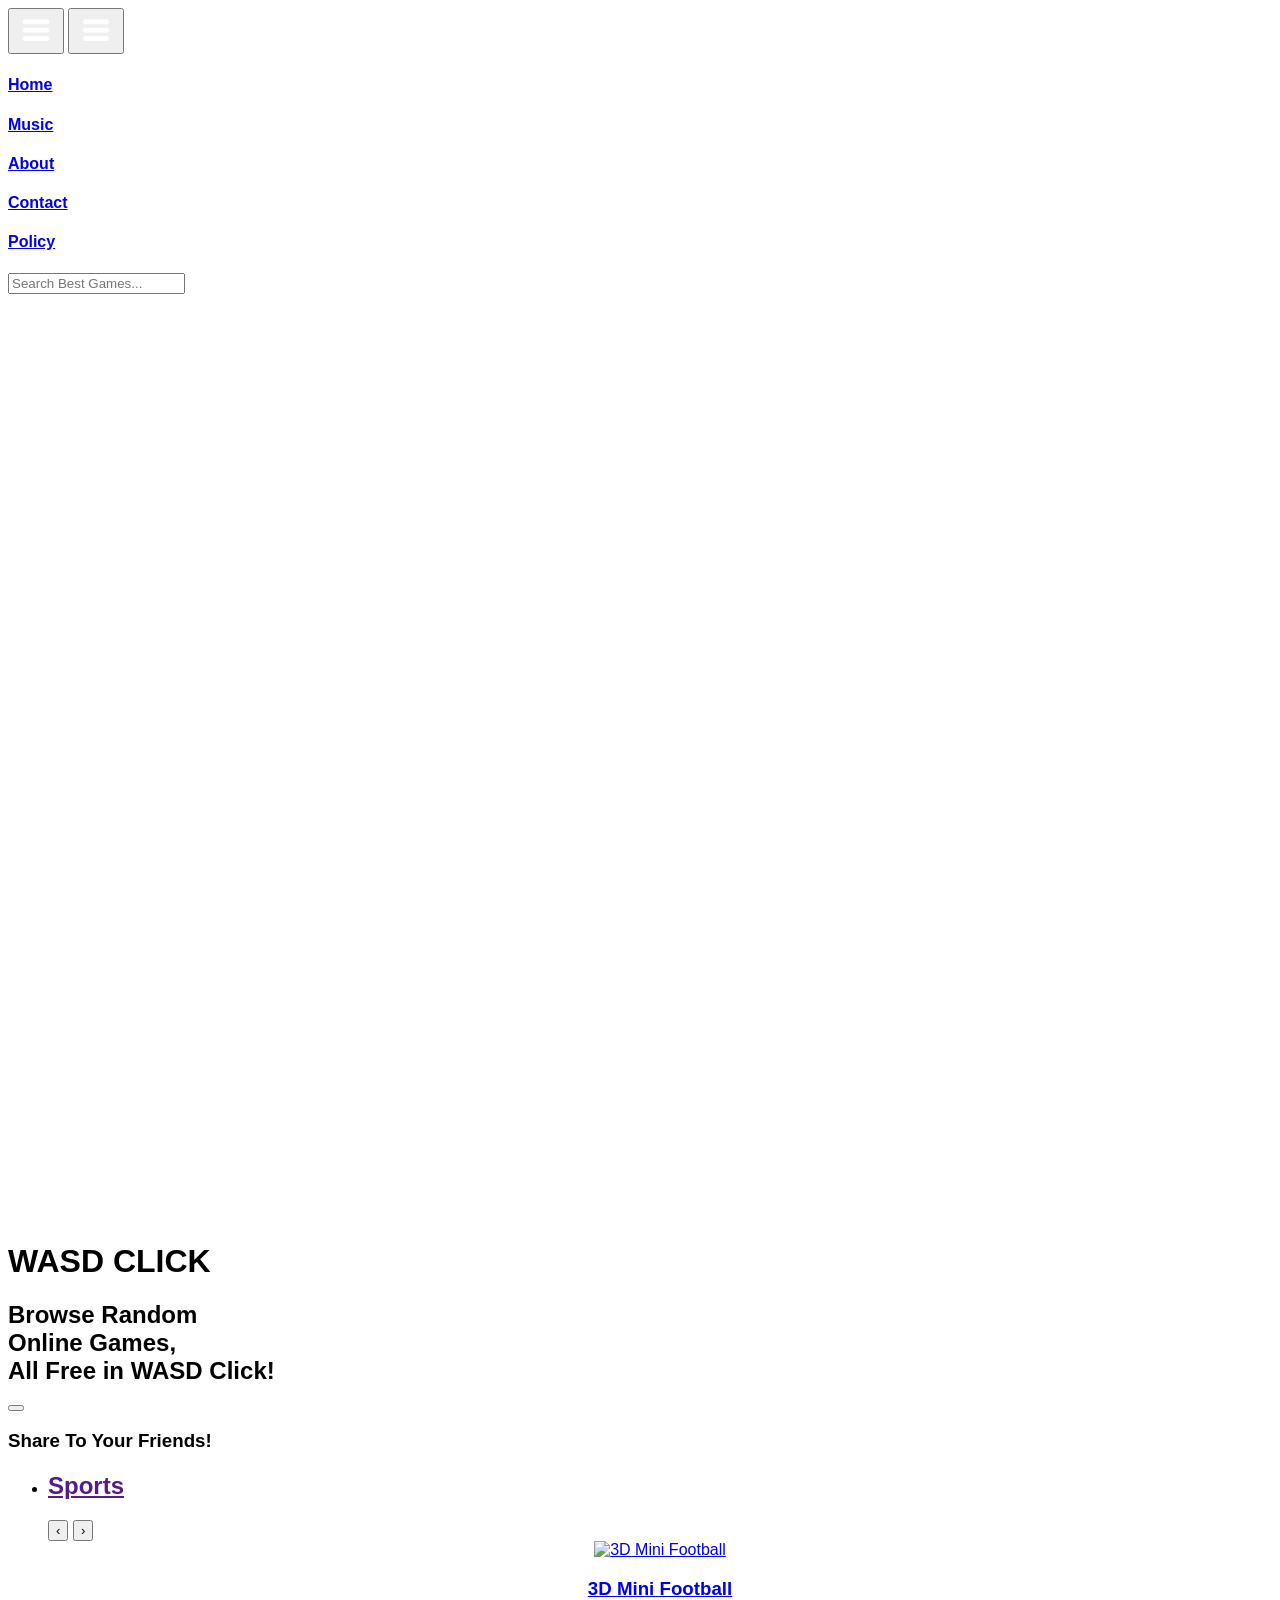
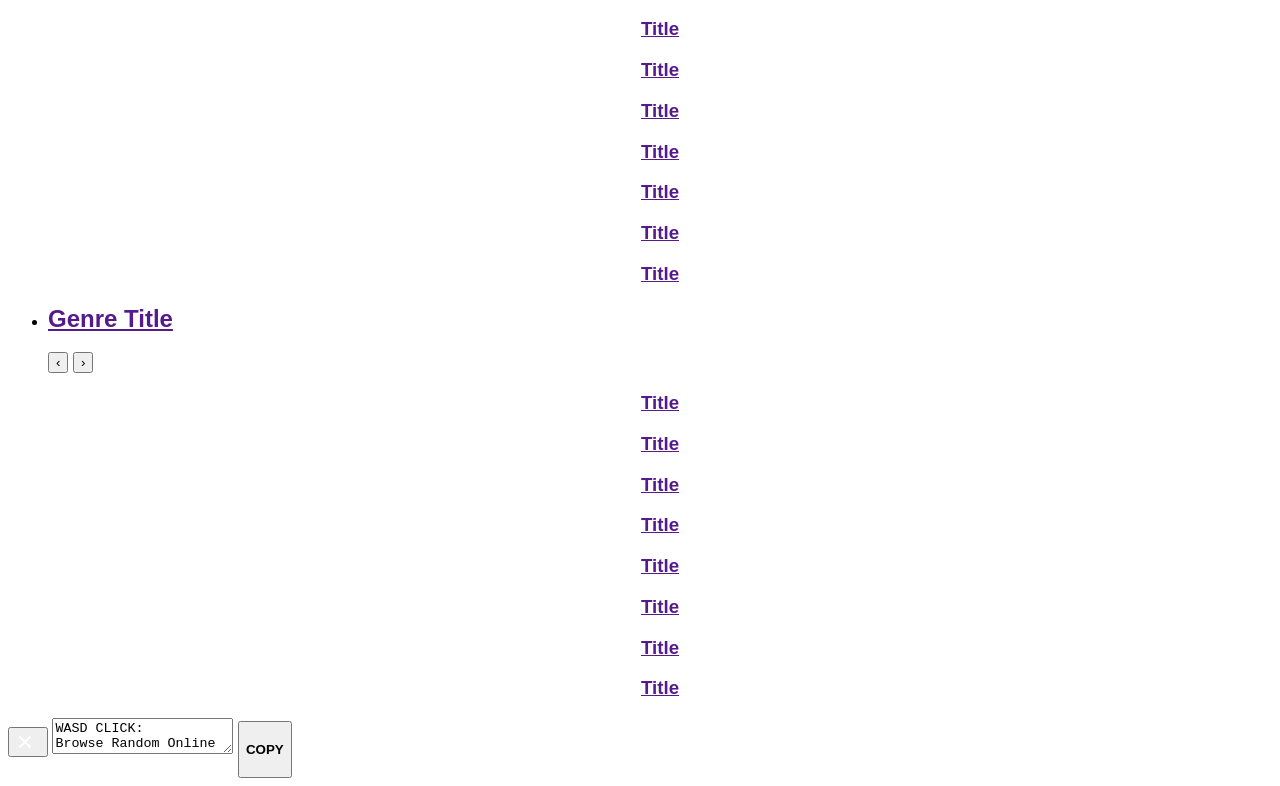
==== index.html @ 3191f293 "Portfolio Redirect" ====
<html style="font-family: Roboto, Arial, sans-serif;">
<body class="bgcolor" oncontextmenu="return false;">
  <head>
    <link rel="icon" type="image/png" sizes="16x16" href="logo_16x16.png">
    <link rel="icon" type="image/png" sizes="32x32" href="logo_32x32.png">
    
    <!-- High-Resolution / Mobile Device Icons -->
    <link rel="icon" type="image/png" sizes="192x192" href="logo_192x192.png">
    <link rel="apple-touch-icon" sizes="180x180" href="apple-touch-icon.png">
    <script async src="https://pagead2.googlesyndication.com/pagead/js/adsbygoogle.js?client=ca-pub-6690084170238497"
     crossorigin="anonymous"></script>
    </head>
<link href="Home.css" rel="stylesheet">
<script src="jquery.min.js"></script>
<!--<script src="https://ajax.googleapis.com/ajax/libs/jquery/3.7.1/jquery.min.js"></script>-->
<link rel="preconnect" href="https://fonts.googleapis.com">
<link rel="preconnect" href="https://fonts.gstatic.com" crossorigin>
<link href="https://fonts.googleapis.com/css2?family=Do+Hyeon&display=swap" rel="stylesheet">
<div class="topnav">
  <button type="button" class="navbtn"><svg class="spinIn" xmlns="http://www.w3.org/2000/svg" xmlns:xlink="http://www.w3.org/1999/xlink" width="40px" height="40px" viewBox="0 0 24 24" version="1.1">
    <g stroke="none" stroke-width="1" fill="none" fill-rule="evenodd">
        <rect opacity="0.9" fill="#ffffff" x="4" y="5" width="16" height="3" rx="1.5"/>
        <path d="M5.5,15 L18.5,15 C19.3284271,15 20,15.6715729 20,16.5 C20,17.3284271 19.3284271,18 18.5,18 L5.5,18 C4.67157288,18 4,17.3284271 4,16.5 C4,15.6715729 4.67157288,15 5.5,15 Z M5.5,10 L18.5,10 C19.3284271,10 20,10.6715729 20,11.5 C20,12.3284271 19.3284271,13 18.5,13 L5.5,13 C4.67157288,13 4,12.3284271 4,11.5 C4,10.6715729 4.67157288,10 5.5,10 Z" fill="#ffffff" opacity="0.9"/>
    </g>
</svg></button>
  <button type="button" class="navbtn1"><svg class="spinOut" xmlns="http://www.w3.org/2000/svg" xmlns:xlink="http://www.w3.org/1999/xlink" width="40px" height="40px" viewBox="0 0 24 24" version="1.1">
    <g stroke="none" stroke-width="1" fill="none" fill-rule="evenodd">
        <rect opacity="0.9" fill="#ffffff" x="4" y="5" width="16" height="3" rx="1.5"/>
        <path d="M5.5,15 L18.5,15 C19.3284271,15 20,15.6715729 20,16.5 C20,17.3284271 19.3284271,18 18.5,18 L5.5,18 C4.67157288,18 4,17.3284271 4,16.5 C4,15.6715729 4.67157288,15 5.5,15 Z M5.5,10 L18.5,10 C19.3284271,10 20,10.6715729 20,11.5 C20,12.3284271 19.3284271,13 18.5,13 L5.5,13 C4.67157288,13 4,12.3284271 4,11.5 C4,10.6715729 4.67157288,10 5.5,10 Z" fill="#ffffff" opacity="0.9"/>
    </g>
</svg></button>
  <div class="hid">
    <a class="active" href="/" id="home"><h4>Home</h4></a>
    <a href="Music/" id="music"><h4>Music</h4></a>
    <a href="About/" id="about"><h4>About</h4></a>
    <a href="Contact/" id="contact"><h4>Contact</h4></a>
    <a href="Privacy-Policy/"><h4>Policy</h4></a>
  </div>
  <input id="searchbar" type="text" name="search" onkeyup="search()" placeholder="Search Best Games...">
</div>
<div class="bg"></div>
<div class="bgblur"></div>
<iframe class="bgvid" id="ytplayer" src="https://www.youtube.com/embed/Hse_HTX6KGs?autoplay=1&controls=0&playlist=Hse_HTX6KGs&loop=1&showinfo=0&autohide=1&rel=0&mute=1" allow="autoplay" frameborder="0" height="928" width="210%"></iframe>
<div class="bgbot"></div>
<div class="homeRow">
  <h1 class="homePad" id="effect" onclick="activeEffect(this)">WASD CLICK<h1>
  <h2 class="homePad1">
    Browse Random<br>
    Online Games,<br>
    All Free in WASD Click!
  </h2>
  <button type="button" class="hidbtn"></button>
  <h3 class="homeShare">Share To Your Friends!</h3>
</div>
<ul id='listPlaylist'>
<li class="searchRow">
<div class="row" id="marginRow">
  <a target="_blank" href="" rel="noopener noreferrer">
    <h2 class="plytitle">Sports</h2>
  </a>
  <a class="btns">
    <button type="button" class="back" data-con="con" data-scroll="1286">&#8249</button>
    <button type="button" class="next" data-con="con" data-scroll="1286">&#8250</button>
  </a>
  <div class="container" id="con">
    <center>
      <div class="box">
        <div class="imgsize" ><a target="_blank" href="Games/Genre/Sports/" rel="noopener noreferrer">
		<img alt="3D Mini Football" class="imgsize" src="https://cdn2.y8.com/cloudimage/400761/file/w180h135_webp-795e8ada8dce8514a8b357b5318be4de.webp" /></div>
          <h3 class="title" id="marquee"><span>3D Mini Football</span></h3>
		</a>
      </div><div class="box">
        <div class="imgsize" ></div>
		<a target="_blank" href="" rel="noopener noreferrer">
          <h3 class="title" id="marquee"><span>Title</span></h3>
		</a>
      </div><div class="box">
        <div class="imgsize" ></div>
		<a target="_blank" href="" rel="noopener noreferrer">
          <h3 class="title" id="marquee"><span>Title</span></h3>
		</a>
      </div><div class="box">
        <div class="imgsize" ></div>
		<a target="_blank" href="" rel="noopener noreferrer">
          <h3 class="title" id="marquee"><span>Title</span></h3>
		</a>
      </div><div class="box">
        <div class="imgsize" ></div>
		<a target="_blank" href="" rel="noopener noreferrer">
          <h3 class="title" id="marquee"><span>Title</span></h3>
		</a>
      </div><div class="box">
        <div class="imgsize" ></div>
		<a target="_blank" href="" rel="noopener noreferrer">
          <h3 class="title" id="marquee"><span>Title</span></h3>
		</a>
      </div><div class="box">
        <div class="imgsize" ></div>
		<a target="_blank" href="" rel="noopener noreferrer">
          <h3 class="title" id="marquee"><span>Title</span></h3>
		</a>
      </div><div class="box">
        <div class="imgsize" ></div>
		<a target="_blank" href="" rel="noopener noreferrer">
          <h3 class="title" id="marquee"><span>Title</span></h3>
		</a>
      </div>
    </center>
  </div>
</div>
</li>
<li class="searchRow">
<div class="row" id="marginRow">
  <a target="_blank" href="" rel="noopener noreferrer">
    <h2 class="plytitle">Genre Title</h2>
  </a>
  <a class="btns">
    <button type="button" class="back" data-con="con1" data-scroll="1286">&#8249</button>
    <button type="button" class="next" data-con="con1" data-scroll="1286">&#8250</button>
  </a>
  <div class="container" id="con1">
    <center>
      <div class="box">
        <div class="imgsize" ></div>
		<a target="_blank" href="" rel="noopener noreferrer">
          <h3 class="title" id="marquee"><span>Title</span></h3>
		</a>
      </div><div class="box">
        <div class="imgsize" ></div>
		<a target="_blank" href="" rel="noopener noreferrer">
          <h3 class="title" id="marquee"><span>Title</span></h3>
		</a>
      </div><div class="box">
        <div class="imgsize" ></div>
		<a target="_blank" href="" rel="noopener noreferrer">
          <h3 class="title" id="marquee"><span>Title</span></h3>
		</a>
      </div><div class="box">
        <div class="imgsize" ></div>
		<a target="_blank" href="" rel="noopener noreferrer">
          <h3 class="title" id="marquee"><span>Title</span></h3>
		</a>
      </div><div class="box">
        <div class="imgsize" ></div>
		<a target="_blank" href="" rel="noopener noreferrer">
          <h3 class="title" id="marquee"><span>Title</span></h3>
		</a>
      </div><div class="box">
        <div class="imgsize" ></div>
		<a target="_blank" href="" rel="noopener noreferrer">
          <h3 class="title" id="marquee"><span>Title</span></h3>
		</a>
      </div><div class="box">
        <div class="imgsize" ></div>
		<a target="_blank" href="" rel="noopener noreferrer">
          <h3 class="title" id="marquee"><span>Title</span></h3>
		</a>
      </div><div class="box">
        <div class="imgsize" ></div>
		<a target="_blank" href="" rel="noopener noreferrer">
          <h3 class="title" id="marquee"><span>Title</span></h3>
		</a>
      </div>
    </center>
  </div>
</div>
</li>
</ul>
<div class="shareBox">
  <button type="button" class="closebtn"><svg xmlns="http://www.w3.org/2000/svg" xmlns:xlink="http://www.w3.org/1999/xlink" width="24px" height="24px" viewBox="3 0 24 24" version="1.1">
    <g stroke="none" stroke-width="1" fill="none" fill-rule="evenodd">
      <g transform="translate(12.000000, 12.000000) rotate(-45.000000) translate(-12.000000, -12.000000) translate(4.000000, 4.000000)" fill="#ffffff">
        <rect x="0" y="7" width="16" height="2" rx="1"/>
        <rect transform="translate(8.000000, 8.000000) rotate(-270.000000) translate(-8.000000, -8.000000) " x="0" y="7" width="16" height="2" rx="1"/>
      </g>
    </g>
  </svg></button>
  <textarea class="textBox" id="shareText" readonly>
WASD CLICK:
Browse Random Online Games,
All Free in WASD Click!
https://wasdclick.com</textarea>
  <button type="button" class="copybtn" value="Copy"><h4 class="copyText">COPY</h4></button>
</div>
<script type="text/javascript" src="Home.js"></script>
<script type="text/javascript" src="lite-yt-embed.js"></script>
<footer class="bottomnav"><script class="imgszize" async src="https://pagead2.googlesyndication.com/pagead/js/adsbygoogle.js?client=ca-pub-6690084170238497"
     crossorigin="anonymous"></script>
<!-- HorizontalAd1 -->
<ins class="adsbygoogle"
     style="display:block"
     data-ad-client="ca-pub-6690084170238497"
     data-ad-slot="3548360749"
     data-ad-format="auto"
     data-full-width-responsive="true"></ins>
<script>
     (adsbygoogle = window.adsbygoogle || []).push({});
</script></footer>
</body>
</html>
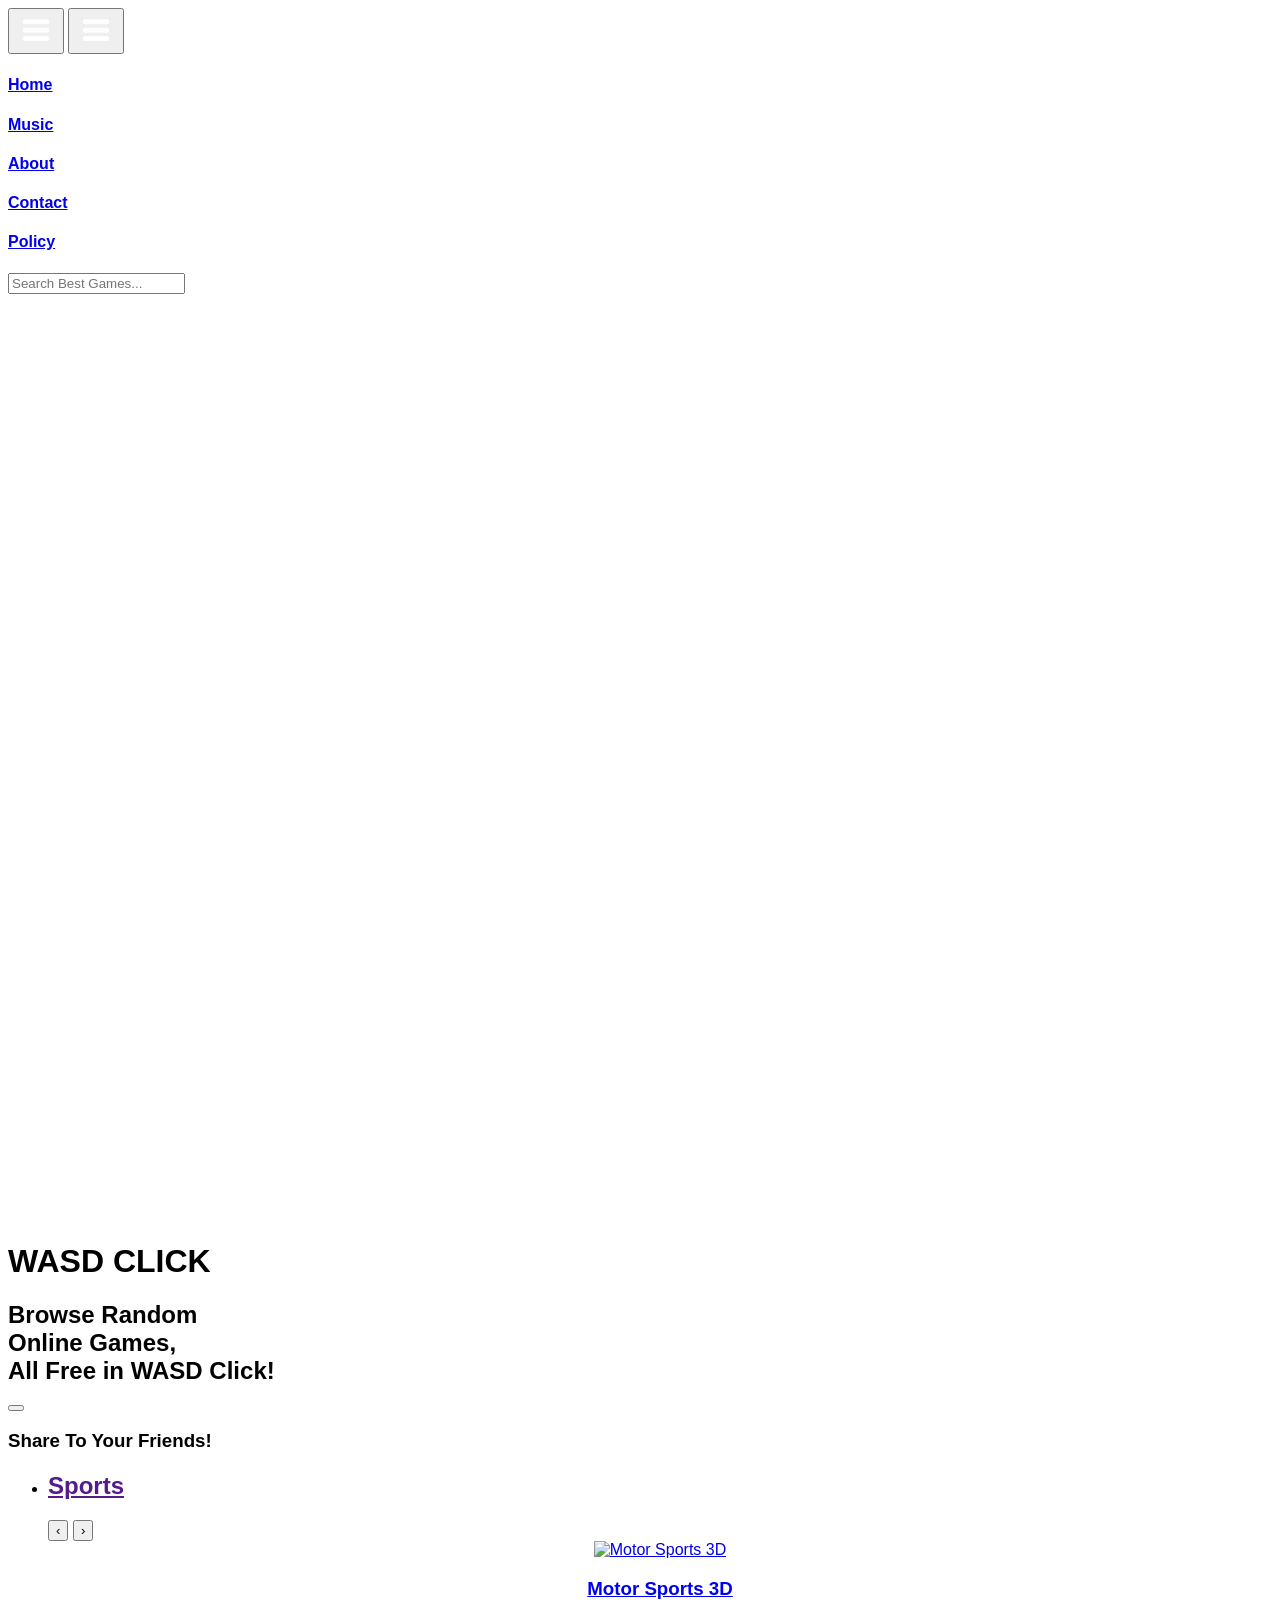
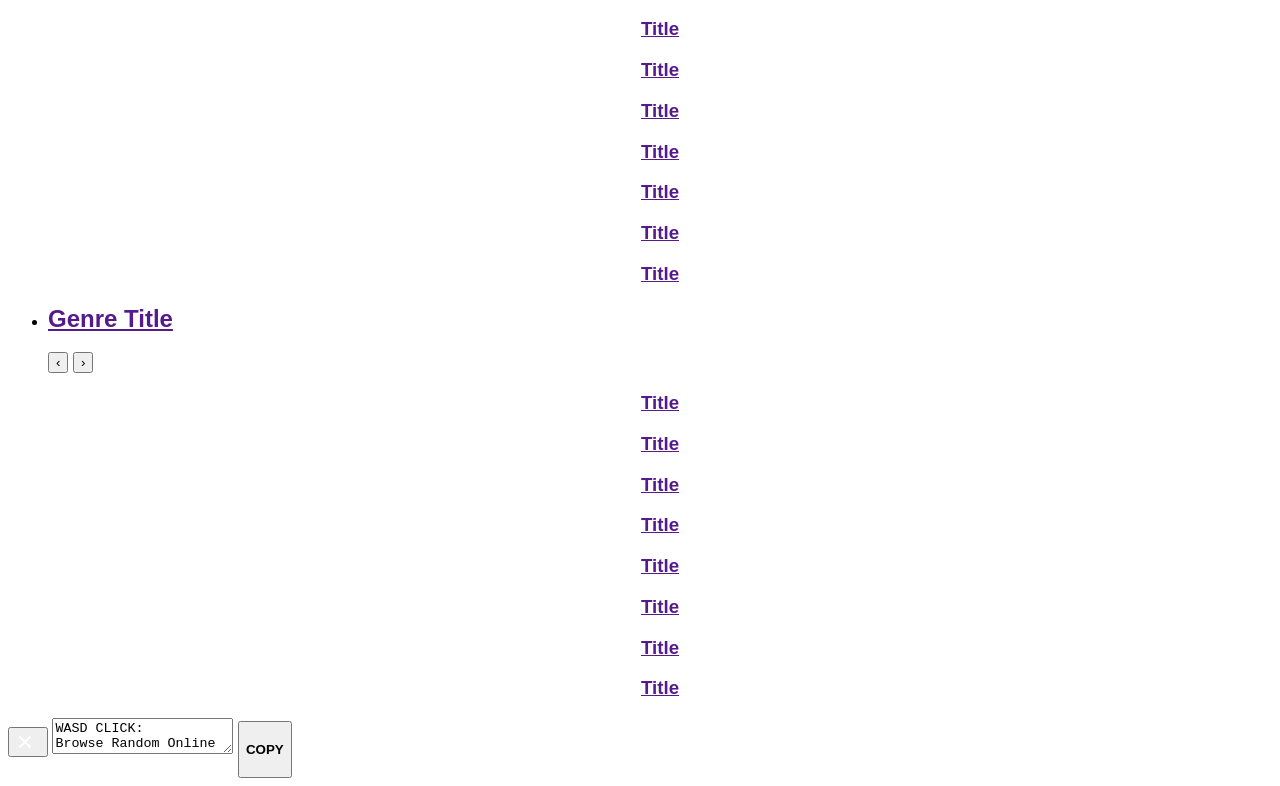
==== commit 03bf25f3: "Portfolio" ====
--- a/index.html
+++ b/index.html
@@ -66,8 +66,8 @@
     <center>
       <div class="box">
         <div class="imgsize" ><a target="_blank" href="Games/Genre/Sports/" rel="noopener noreferrer">
-		<img alt="3D Mini Football" class="imgsize" src="https://cdn2.y8.com/cloudimage/400761/file/w180h135_webp-795e8ada8dce8514a8b357b5318be4de.webp" /></div>
-          <h3 class="title" id="marquee"><span>3D Mini Football</span></h3>
+		<img alt="Motor Sports 3D" class="imgsize" src="" /></div>
+          <h3 class="title" id="marquee"><span>Motor Sports 3D</span></h3>
 		</a>
       </div><div class="box">
         <div class="imgsize" ></div>
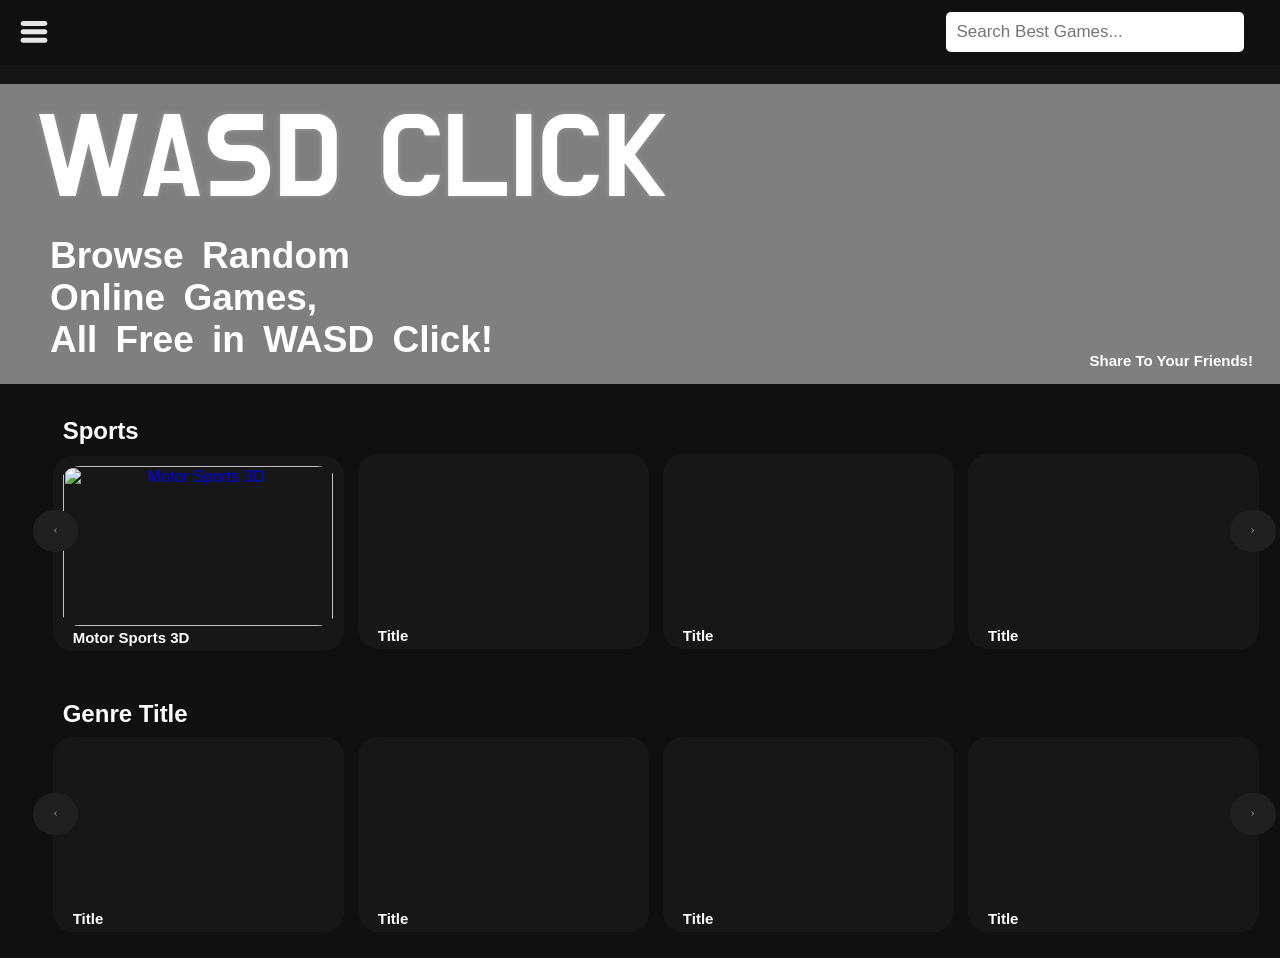
==== commit 1b7b2ddb: "Policy" ====
--- a/index.html
+++ b/index.html
@@ -34,7 +34,7 @@
     <a href="Music/" id="music"><h4>Music</h4></a>
     <a href="About/" id="about"><h4>About</h4></a>
     <a href="Contact/" id="contact"><h4>Contact</h4></a>
-    <a href="Privacy-Policy/"><h4>Policy</h4></a>
+    <a href="Privacy-Policy/" id="policy"><h4>Policy</h4></a>
   </div>
   <input id="searchbar" type="text" name="search" onkeyup="search()" placeholder="Search Best Games...">
 </div>
--- a/Home.css
+++ b/Home.css
@@ -0,0 +1,670 @@
+body {
+  overflow-x: hidden;
+  white-space: nowrap;
+  -ms-overflow-style: none;
+  scrollbar-width: none;
+}
+.topnav {
+  overflow: hidden;
+  background-color: #101010;
+  margin-left: -8px;
+  margin-top: -7px;
+  width: 101.1%;
+  transition: background-color .7s ease-in-out;
+  animation: fadeIn .25s;
+  position: fixed;
+  top: 7px;
+  z-index: 7;
+}
+.topnav:hover {
+  background-color: #131313;
+  transition: background-color .7s ease-in-out;
+}
+.topspace {
+	padding: 0px 50px;
+}
+.navbtn {
+  display: none;
+  background-color: #101010;
+  padding: 0px 14px;
+  border: 0px;
+  height: 65px;
+  float: left;
+  transition: background-color .7s ease-in-out;
+  position: relative;
+  z-index: 5;
+}
+.navbtn1 {
+  display: block;
+  background-color: #101010;
+  padding: 0px 14px;
+  border: 0px;
+  height: 65px;
+  float: left;
+  transition: background-color .7s ease-in-out;
+  position: relative;
+  z-index: 6;
+}
+.spinIn {
+  transform: rotate(0deg);
+  transition: transform .5s ease-in-out;
+}
+.spinOut {
+  transform: rotate(-180deg);
+  transition: transform .5s ease-in-out, margin-top .5s ease-in-out;
+  margin-top: -4px;
+}
+.topnav button:hover {
+  background-color: #151515;
+  transition: background-color .7s ease-in-out;
+}
+#home {
+  position: relative;
+  z-index: 4;
+  opacity: 0;
+  transition: all .5s ease-in-out;
+}
+#music {
+  position: relative;
+  z-index: 3;
+  opacity: 0;
+  transition: all .5s ease-in-out;
+}
+#about {
+  position: relative;
+  z-index: 2;
+  opacity: 0;
+  transition: all .5s ease-in-out;
+}
+#contact {
+  position: relative;
+  z-index: 1;
+  opacity: 0;
+  transition: all .5s ease-in-out;
+}
+#policy {
+  position: relative;
+  z-index: 1;
+  opacity: 0;
+  transition: all .5s ease-in-out;
+}
+/* Style the links inside the navigation bar */
+.topnav a {
+  float: left;
+  display: block;
+  color: white;
+  text-align: center;
+  padding: 0px 15px;
+  text-decoration: none;
+  font-size: 17px;
+  transition: background-color .7s ease-in-out;
+}
+.hid {
+  display: none;
+}
+.bgcolor {
+ background-color: #ffffff;
+}
+
+/* Change the color of links on hover */
+.topnav a:hover {
+  background-color: #202020;
+  color: white;
+  transition: background-color .7s ease-in-out;
+}
+
+/* Style the "active" element to highlight the current page */
+.topnav a.active {
+  background-color: #303030;
+  color: white;
+}
+.topnav a.active:hover {
+  background-color: #404040;
+  transition: background-color .7s ease-in-out;
+}
+/* Style the search box inside the navigation bar */
+.topnav input[type=text] {
+  float: right;
+  border-radius: 5px;
+  padding: 10px;
+  border: none;
+  margin-top: 12px;
+  margin-right: 50px;
+  font-size: 17px;
+  width: 23%;
+}
+
+#listPlaylist {
+    list-style: none;
+    padding: 0;
+    margin: 0;
+}
+/*
+mobile
+    width: 103.5%
+*/
+.searchRow {
+	width: 103.5%;
+	height: 290px;
+	position: relative;
+	background-color: #101010;
+	left: -8;
+	z-index: 2;
+	margin-bottom: -7px;
+	overflow-x: hidden;
+	-ms-overflow-style: none;
+	scrollbar-width: none;
+	animation: fadeIn 1.1s;
+	transition: opacity .7s ease-in-out, transform .7s ease-in-out, background-color .7s ease-in-out;
+}
+.searchRow:hover {
+	background-color: #121212;
+	transition: background-color .7s ease-in-out;
+}
+#marginRow {
+	width: 95%;
+	height: 270px;
+	margin-left: auto;
+	margin-right: auto;
+}
+/*
+li {
+  margin-bottom: -24.1%;
+  margin-left: -7px;
+}
+*/
+
+@keyframes fadeIn {
+    from {
+        opacity: 0;
+        transform: translateY(-10px);
+    }
+ 
+    to {
+        opacity: 1;
+        transform: translateY(0);
+    }
+}
+@keyframes slideFadeIn {
+    from {
+        opacity: 0;
+        transform: translateX(-20px);
+    }
+ 
+    to {
+        opacity: 1;
+        transform: translateX(0);
+    }
+}
+@keyframes shareSlideFadeIn {
+    from {
+        opacity: 0;
+        transform: translateX(20px);
+    }
+ 
+    to {
+        opacity: 1;
+        transform: translateX(0);
+    }
+}
+@keyframes shareSlideFadeOut {
+    from {
+        opacity: 1;
+        transform: translateX(0px);
+    }
+ 
+    to {
+        opacity: 0;
+        transform: translateX(20px);
+    }
+}
+@media screen and (max-width: 600px) {
+  .topnav {
+	height: 61px;
+  }
+  .topnav a {
+	padding: 0px 4.7%;
+	margin-bottom: 12px;
+	height: 61px;
+  }
+  .topnav input[type=text] {
+    float: none;
+    display: block;
+    text-align: left;
+    width: 85%;
+	height: 30px;
+    margin-left: 7.5%;
+    padding: 10px;
+	margin-top: 17px;
+  }
+  .topnav input[type=text] {
+    border: 1px solid #ccc;
+  }
+  .searchRow {
+	height: 180px;
+  }
+  .row {
+	height: 230px;
+  }
+/* js
+  .imgsize {
+	height: 120px;
+  }
+   .box {
+    height: 140px;
+  }
+*/
+   .box {
+    width: 47%;
+    height: 140px;
+  }
+  .btns button.back, .btns button.next {
+    margin-top: 17%;
+  }
+  .container {
+	overflow-x: auto;
+  }
+  .title {
+	width: 47%;
+	position: relative;
+  }
+}
+
+/* For PC */
+.bg {
+    position: absolute;
+    top: 0;
+    width: 102%;
+    height: 91px;
+    z-index: 2;
+    background-color: #151515;
+    margin-left: -8px;
+    margin-top: -7px;
+}
+.bgbot {
+    position: fixed;
+    top: 391;
+    width: 102%;
+    height: 768px;
+    z-index: 1;
+    background-color: #151515;
+    margin-left: -8px;
+    margin-top: -7px;
+}
+.bgvid {
+    position: fixed;
+    left: -50%;
+    top: -420px;
+    overflow-x: hidden;
+  	white-space: nowrap;
+	-ms-overflow-style: none;
+	scrollbar-width: none;
+	z-index: 1;
+	animation: fadeIn 1.1s;
+	transition: opacity .7s ease-in-out, transform .7s ease-in-out;
+}
+.bgblur {
+	background: rgba(0, 0, 0, 0.5);
+	width: 102%;
+	height: 351px;
+	position: absolute;
+	z-index: 2;
+	margin-left: -8px;
+	transition: opacity .7s ease-in-out, transform .7s ease-in-out;
+}
+.homerow {
+	width: 101.1%;
+	height: 300px;
+	position: relative;
+	left: 0;
+	z-index: 1;
+	margin-top: 84px;
+	margin-left: -8px;
+	z-index: 2;
+	animation: fadeIn 1.1s;
+	transition: opacity .7s ease-in-out, transform .7s ease-in-out;
+}
+.homePad {
+	text-align: left;
+    padding-top: 30px;
+	padding-left: 47px;
+	color: white;
+	font-size: 120px;
+	font-style: bold;
+	animation-delay: 2s;
+	animation: slideFadeIn 2s;
+	font-family: "Do Hyeon", sans-serif;
+    font-weight: 400;
+    font-style: normal;
+	position: relative;
+	z-index: 3;
+}
+@keyframes textColor {
+    0% { opacity: 30%; }
+	20% { opacity: 10%; }
+	40% { opacity: 100%; }
+	60% { opacity: 10%; }
+	80% { opacity: 100%; }
+	85% { opacity: 10%; }
+	90% { opacity: 30%; }
+	100% { opacity: 100%; }
+}
+.homePad:hover {
+	animation: textColor 2s, fadeIn 0s, slideFadeIn 0s;
+}
+#effect {
+  font-family: "Do Hyeon", sans-serif;
+  font-weight: 400;
+  font-style: normal;
+  padding-top: 1px;
+  padding-left: 37px;
+  color: white;
+  font-size: 120px;
+  font-style: bold;
+  cursor: pointer;
+  user-select: none;
+  text-shadow: 0 0 5px rgba(255, 255, 255, 0.2);
+}
+.effect-active {
+  animation: effect-shake 0.25s cubic-bezier(.25, .46, .45, .94) both, fadeIn 0s, slideFadeIn 0s, textColor .7s linear infinite;
+}
+#effect.effect-active::before,
+#effect.effect-active::after {
+  content: 'WASD CLICK';
+  position: absolute;
+  padding-top: 1px;
+  padding-left: 37px;
+  font-size: 120px;
+  font-style: bold;
+  width: 100%;
+  height: 100%;
+  background: transparent;
+}
+#effect.effect-active::before {
+  color: #ff0055;
+  left: -4px;
+  text-shadow: -2px 0 #ff0055;
+  animation: effect-slice-red 0.25s linear infinite;
+}
+#effect.effect-active::after {
+  color: #00ffff;
+  left: 4px;
+  text-shadow: 2px 0 #00ffff;
+  animation: effect-slice-cyan 0.25s linear infinite;
+}
+@keyframes effect-shake {
+  0% { transform: translate(0) skew(0deg); opacity: 1; }
+  10% { transform: translate(-8px, 4px) skew(-10deg); opacity: 0.8; }
+  15% { transform: translate(6px, -4px) skew(15deg) scaleY(1.1); opacity: 0.4; }
+  23% { transform: translate(0) skew(0deg); opacity: 1; }
+  45% { transform: translate(10px, 8px) skew(-20deg) scaleY(0.9); opacity: 0.3; }
+  50% { transform: translate(-12px, -6px) skew(25deg); opacity: 0.9; }
+  68% { transform: translate(0) skew(0deg); opacity: 1; }
+  75% { transform: translate(-4px, 5px) skew(-5deg); opacity: 0.5; }
+  85% { transform: translate(8px, -8px) skew(8deg) scaleX(1.2); opacity: 0.2; }
+  92% { transform: translate(-2px, 2px) skew(-3deg); opacity: 0.9; }
+  100% { transform: translate(0) skew(0deg); opacity: 1; }
+}
+@keyframes effect-slice-red {
+  0%   { clip-path: polygon(0 5%, 100% 5%, 100% 8%, 0 8%); }
+  15%  { clip-path: polygon(0 40%, 100% 40%, 100% 42%, 0 42%); }
+  30%  { clip-path: polygon(0 15%, 100% 15%, 100% 30%, 0 30%); }
+  45%  { clip-path: polygon(0 80%, 100% 80%, 100% 88%, 0 88%); }
+  60%  { clip-path: polygon(0 50%, 100% 50%, 100% 52%, 0 52%); }
+  75%  { clip-path: polygon(0 70%, 100% 70%, 100% 73%, 0 73%); }
+  90%  { clip-path: polygon(0 25%, 100% 25%, 100% 35%, 0 35%); }
+  100% { clip-path: polygon(0 90%, 100% 90%, 100% 95%, 0 95%); }
+}
+@keyframes effect-slice-cyan {
+  0%   { clip-path: polygon(0 30%, 100% 30%, 100% 32%, 0 32%); }
+  20%  { clip-path: polygon(0 75%, 100% 75%, 100% 85%, 0 85%); }
+  40%  { clip-path: polygon(0 5%, 100% 5%, 100% 12%, 0 12%); }
+  55%  { clip-path: polygon(0 60%, 100% 60%, 100% 62%, 0 62%); }
+  70%  { clip-path: polygon(0 45%, 100% 45%, 100% 55%, 0 55%); }
+  85%  { clip-path: polygon(0 20%, 100% 20%, 100% 23%, 0 23%); }
+  100% { clip-path: polygon(0 85%, 100% 85%, 100% 88%, 0 88%); }
+}
+.homePad1 {
+	text-align: left;
+    top: -45px;
+	padding-left: 50px;
+	margin-top: -35px;
+	color: white;
+	font-size: 37px;
+	font-style: bold;
+	word-spacing: 8px;
+	animation-delay: 4s;
+	animation: slideFadeIn 4s;
+	position: relative;
+	z-index: 3;
+}
+.homeShare {
+	position: absolute;
+	right: 25px;
+	text-align: right;
+	color: white;
+	padding-bottom: -70px;
+	margin-top: -85px;
+	font-size: 15px;
+	font-style: bold;
+	animation-delay: 5s;
+	animation: shareSlideFadeIn 4s;
+	position: relative;
+}
+.hidbtn {
+	display: block;
+	position: absolute;
+	right: 15px;
+	margin-top: -85px;
+	border: 0px;
+    width: 180px;
+    height: 35px;
+    border-radius: 8px;
+	z-index: 5;
+	opacity: 0;
+}
+.shareBox {
+    display: none;
+    margin-top: auto;
+	margin-bottom: auto;
+    width: 450px;
+    height: 212px;
+    background-color: #202020;
+    border-radius: 13px;
+	position: fixed;
+	top: 125;
+	right: 22;
+	z-index: 7;
+	transition: background-color .5s ease-in-out, transform .7s ease-in-out, opacity .7s ease-in-out;
+}
+.textBox {
+	display: block;
+    margin-top: 46px;
+	margin-bottom: auto;
+	margin-left: auto;
+	margin-right: auto;
+    width: 420px;
+    height: 120px;
+    background-color: #131313;
+    border-radius: 10px;
+	z-index: 7;
+	border: 0;
+	transition: background-color .5s ease-in-out;
+	text-align: left;
+	word-spacing: 7px;
+	font-size: 20px;
+	color: white;
+	padding-left: 25px;
+	padding-top: 14px;
+	overflow-y: hidden;
+    -ms-overflow-style: none;
+    scrollbar-height: none;
+	text-align: left;
+	resize: none;
+	white-space: pre;
+}
+.textBox:hover {
+	background-color: #171717;
+	transition: background-color .5s ease-in-out;
+}
+.copybtn {
+	display: block;
+	position: absolute;
+	right: 15px;
+    margin-top: 8px;
+	border: 0px;
+    width: 60px;
+    height: 30px;
+    background-color: #171717;
+    border-radius: 8px;
+	z-index: 7;
+	transition: background-color .5s ease-in-out;
+}
+.copybtn:hover {
+	background-color: #202020;
+	transition: background-color .5s ease-in-out;
+}
+.copyText {
+  color: white;
+  position: absolute;
+  margin-top: -7px;
+  margin-left: 5px;
+}
+.closebtn {
+	display: block;
+	position: absolute;
+	right: 15px;
+    margin-top: 8px;
+	border: 0px;
+    width: 30px;
+    height: 30px;
+    background-color: #171717;
+    border-radius: 8px;
+	z-index: 7;
+	transition: background-color .5s ease-in-out;
+}
+.closebtn:hover {
+	background-color: #202020;
+	transition: background-color .5s ease-in-out;
+}
+.row {
+	width: 100%;
+	height: 270px;
+	position: relative;
+	left: 0;
+	z-index: 1;
+	margin-top: 20px;
+	overflow-x: hidden;
+	-ms-overflow-style: none;
+	scrollbar-width: none;
+	animation-delay: .5s;
+	animation: slideFadeIn 1.1s;
+}
+.container {
+	overflow-x: hidden;
+	white-space: nowrap;
+	-ms-overflow-style: none;
+	scrollbar-width: none;
+	scroll-behavior: smooth;
+	transition: scroll-behavior .5s ease-in-out;
+	position: absolute;
+	left: 20;
+	right: 10;
+}
+
+.imgsize {
+	position: relative;
+	width: 97.5%;
+	height: 160px;
+	border-radius: 20px;
+	display: inline-block;
+	float: none;
+	z-index: 3;
+	margin-top: 5px;
+	margin-bottom: 7px;
+}
+.box {
+    margin-top: 50px;
+    width: 24%;
+    height: 195px;
+    background-color: #171717;
+    border-radius: 20px;
+	display: inline-block;
+	position: relative;
+	z-index: 1;
+	margin-right: 14;
+	transition: background-color .7s ease-in-out;
+}
+
+.box:hover {
+	background-color: #252525;
+	transition: background-color .7s ease-in-out;
+}
+
+.btns button {
+    --color: #202020;
+	background-color: #202020;
+    padding: 8px 17.5px 12px 17.5px;
+    border: 3px solid var(--color);
+    color: grey;
+	border-radius: 50px;
+	margin-top: 8.5%;
+	font-family: 'Arial Black';
+	position: relative;
+	z-index: 5;
+	transition: background-color .7s ease-in-out, border .7s ease-in-out, transform .35s ease-in-out;
+}
+.btns button:hover {
+  background-color: #505050;
+  color: white;
+  transform: scale(1.1);
+  border: 3px solid var(#303030);
+}
+.btns button.next{
+  float: right;
+  transition: background-color .7s ease-in-out, border .7s ease-in-out, transform .35s ease-in-out;
+}
+.btns button.back{
+  float: left;
+  transition: background-color .7s ease-in-out, border .7s ease-in-out, transform .35s ease-in-out;
+}
+.plytitle {
+  color: white;
+  position: absolute;
+  left: 30;
+  top: -7;
+  z-index: 2;
+}
+.title {
+  color: white;
+  position: absolute;
+  bottom: -10px;
+  left: 20px;
+  font-size: 15px;
+  text-align: left;
+}
+#marquee {
+  width: 90%;
+  white-space: nowrap;
+  overflow: hidden;
+}
+
+#marquee:hover span {
+  display: inline-block;
+  animation: marquee 12s linear infinite;
+}
+
+@keyframes marquee {
+  0% {
+    transform: translateX(0%);
+  }
+  40% {
+    transform: translateX(-100%);
+  }
+  40.01% {
+    transform: translateX(200%);
+  }
+  80% {
+    transform: translateX(0%);
+  }
+}
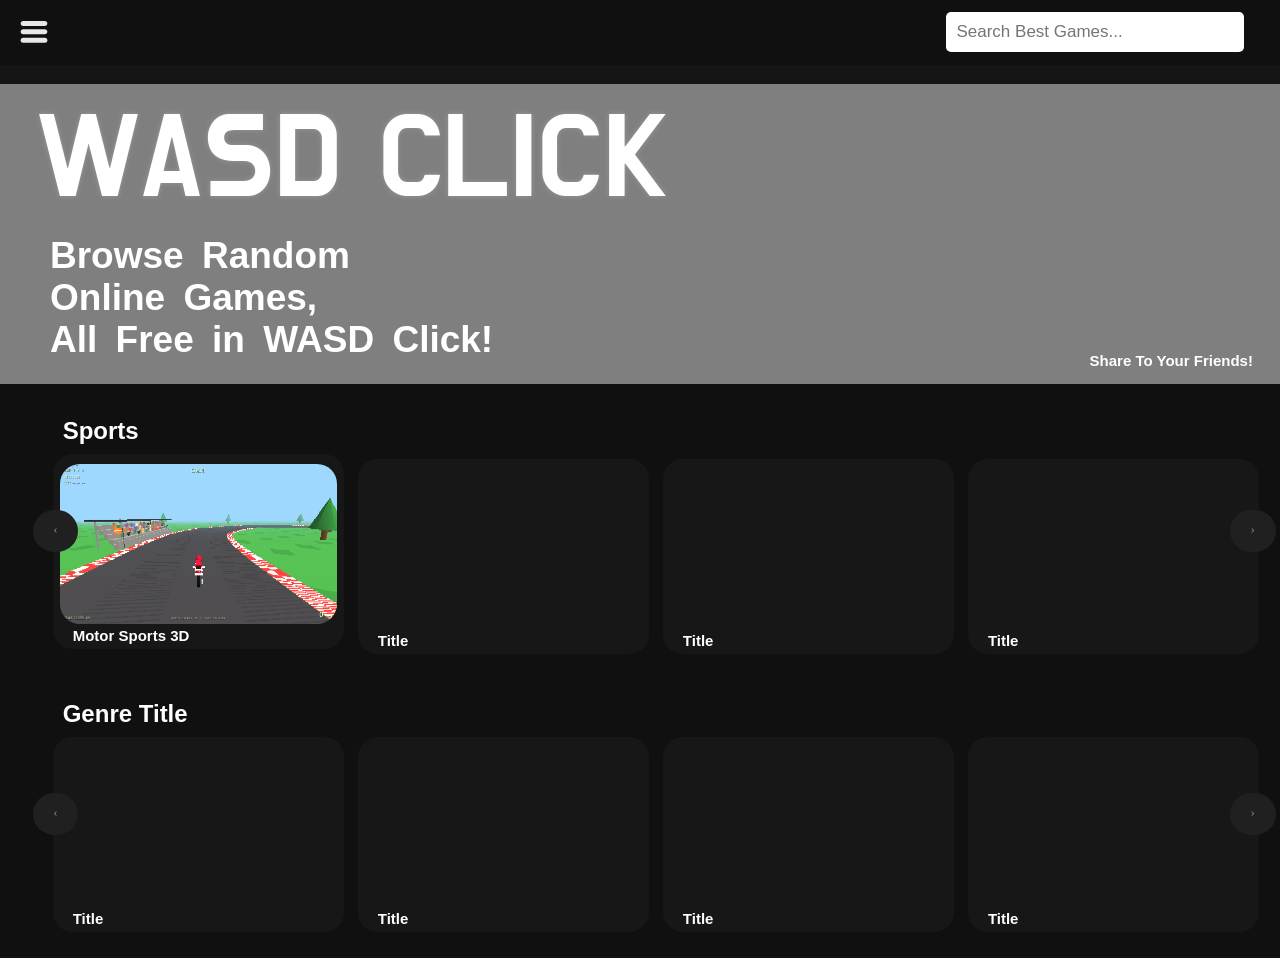
==== commit 0bab7605: "About" ====
--- a/index.html
+++ b/index.html
@@ -66,7 +66,7 @@
     <center>
       <div class="box">
         <div class="imgsize" ><a target="_blank" href="Games/Genre/Sports/" rel="noopener noreferrer">
-		<img alt="Motor Sports 3D" class="imgsize" src="" /></div>
+		<img alt="Motor Sports 3D" class="imgsize" src="Games/Genre/Sports/image.png" /></div>
           <h3 class="title" id="marquee"><span>Motor Sports 3D</span></h3>
 		</a>
       </div><div class="box">
--- a/Home.css
+++ b/Home.css
@@ -498,7 +498,7 @@
 	padding-top: 14px;
 	overflow-y: hidden;
     -ms-overflow-style: none;
-    scrollbar-height: none;
+    scrollbar-width: none;
 	text-align: left;
 	resize: none;
 	white-space: pre;
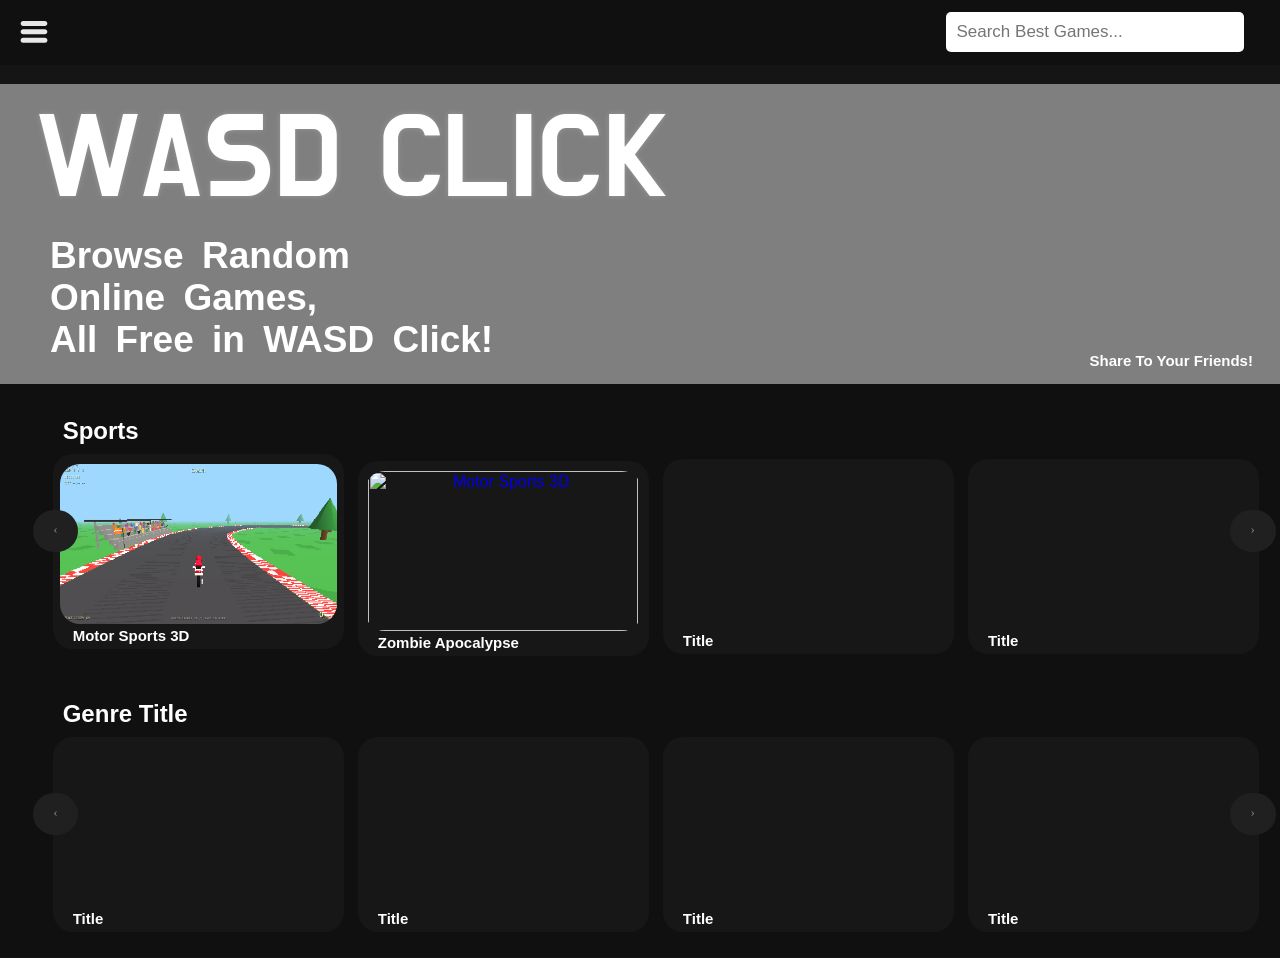
==== commit a4e0b10e: "Games" ====
--- a/index.html
+++ b/index.html
@@ -65,14 +65,14 @@
   <div class="container" id="con">
     <center>
       <div class="box">
-        <div class="imgsize" ><a target="_blank" href="Games/Genre/Sports/" rel="noopener noreferrer">
-		<img alt="Motor Sports 3D" class="imgsize" src="Games/Genre/Sports/image.png" /></div>
+        <div class="imgsize" ><a target="_blank" href="Games/Genre/Sports/Motorsports/" rel="noopener noreferrer">
+		<img alt="Motor Sports 3D" class="imgsize" src="Games/Genre/Sports/Motorsports/image.png" /></div>
           <h3 class="title" id="marquee"><span>Motor Sports 3D</span></h3>
 		</a>
       </div><div class="box">
-        <div class="imgsize" ></div>
-		<a target="_blank" href="" rel="noopener noreferrer">
-          <h3 class="title" id="marquee"><span>Title</span></h3>
+        <div class="imgsize" ><a target="_blank" href="Games/Genre/Sports/FPS/" rel="noopener noreferrer">
+		<img alt="Motor Sports 3D" class="imgsize" src="Games/Genre/Sports/FPS/image.png" /></div>
+          <h3 class="title" id="marquee"><span>Zombie Apocalypse</span></h3>
 		</a>
       </div><div class="box">
         <div class="imgsize" ></div>
